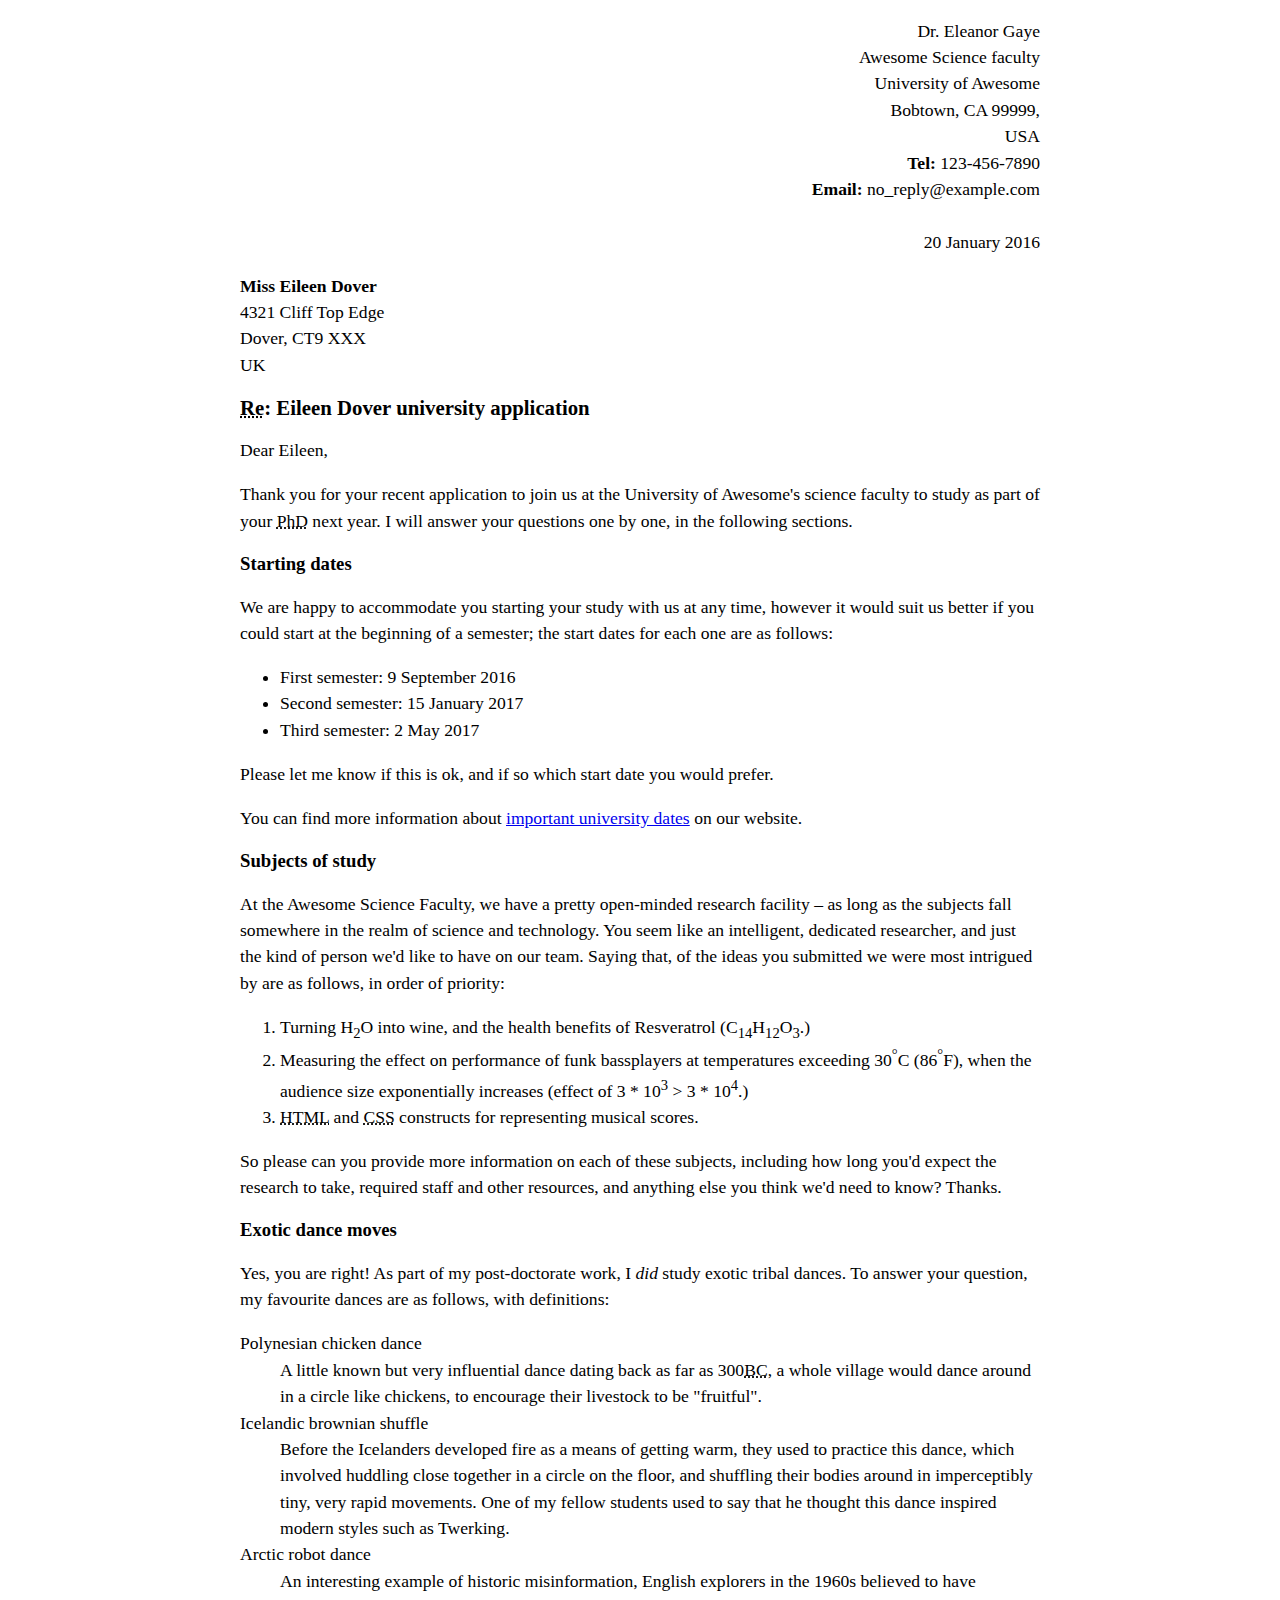
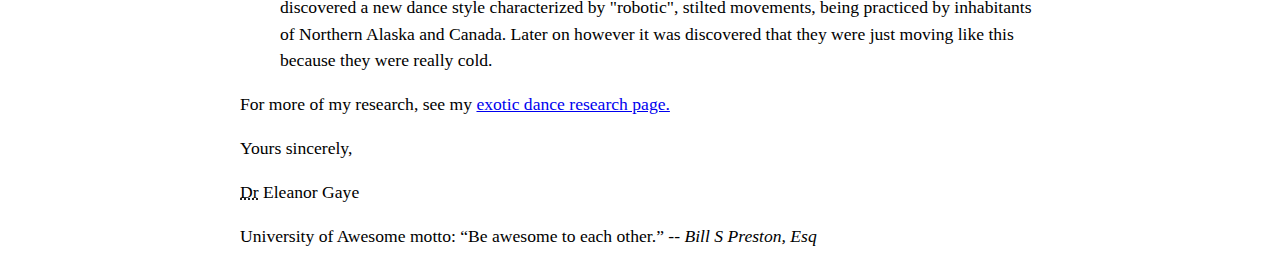
==== assessment/index.html @ 31456df3 "Add files via upload" ====
<!DOCTYPE html>
<html lang="en-US">

  <head>
    <meta charset="utf-8" >
    <title>Eileen Dover University application</title>
    <meta name="application Letter" content="Letter of application to a Research Fellow at the University of Awesome, for a place by a PHD Student.">
    <meta name="Dr Eleanor Gaye" content="Letter of application to a Research Fellow at the University of Awesome, for a place by a PHD Student">
    <link href="styles/style.css" rel="stylesheet" type="text/css">

  </head>
  <body>
    <p class="sender-column">Dr. Eleanor Gaye<br>
Awesome Science faculty<br>
University of Awesome<br>
Bobtown, CA 99999,<br>

USA<br>
<strong>Tel:</strong> 123-456-7890<br>
<strong>Email:</strong> no_reply@example.com<br><br>

20 January 2016</p>

<p><strong>Miss Eileen Dover</strong><br>
4321 Cliff Top Edge<br>
Dover, CT9 XXX<br>
UK</p>


<h2><abbr title="Regarding">Re</abbr>: Eileen Dover university application</h2>

<p>Dear Eileen,</p>

<p>Thank you for your recent application to join us at the University of Awesome's science faculty to study as part of your <abbr title="post-doctorate">PhD</abbr> next year. I will answer your questions one by one, in the following sections.</p>

<h3>Starting dates</h3>

<p>We are happy to accommodate you starting your study with us at any time, however it would suit us better if you could start at the beginning of a semester; the start dates for each one are as follows:</p>
<ul>
  <li>First semester:  9 September 2016</li>
  <li>Second semester: 15 January 2017</li>
  <li>Third semester: 2 May 2017</li>
</ul>

<p>Please let me know if this is ok, and if so which start date you would prefer.</p>

<p>You can find more information about <a href="example.com">important university dates</a> on our website.</p>


<h3>Subjects of study</h3>

<p>At the Awesome Science Faculty, we have a pretty open-minded research facility &ndash; as long as the subjects fall somewhere in the realm of science and technology. You seem like an intelligent, dedicated researcher, and just the kind of person we'd like to have on our team. Saying that, of the ideas you submitted we were most intrigued by are as follows, in order of priority:</p>

<ol>
  <li>Turning H<sub>2</sub>O into wine, and the health benefits of Resveratrol (C<sub>14</sub>H<sub>12</sub>O<sub>3</sub>.)</li>
  <li>Measuring the effect on performance of funk bassplayers at temperatures exceeding 30<sup>&#176;</sup>C (86<sup>&#176;</sup>F), when the audience size exponentially increases (effect of 3 * 10<sup>3</sup> &gt; 3 * 10<sup>4</sup>.)</li>
  <li><abbr title="Hypertext Markup Language">HTML</abbr> and <abbr title="Casscading stylesheet">CSS</abbr> constructs for representing musical scores.</li>
</ol>

<p>So please can you provide more information on each of these subjects, including how long you'd expect the research to take, required staff and other resources, and anything else you think we'd need to know? Thanks.</p>


<h3>Exotic dance moves</h3>

<p>Yes, you are right! As part of my post-doctorate work, I <em>did</em> study exotic tribal dances. To answer your question, my favourite dances are as follows, with definitions:</p>
<dl>
  <dt>Polynesian chicken dance</dt>
    <dd>A little known but very influential dance dating back as far as 300<abbr title="Before our common era">BC</abbr>, a whole village would dance around in a circle like chickens, to encourage their livestock to be "fruitful".</dd>
  <dt>Icelandic brownian shuffle</dt>
    <dd>Before the Icelanders developed fire as a means of getting warm, they used to practice this dance, which involved huddling close together in a circle on the floor, and shuffling their bodies around in imperceptibly tiny, very rapid movements. One of my fellow students used to say that he thought this dance inspired modern styles such as Twerking.</dd>
  <dt>Arctic robot dance</dt>
    <dd>An interesting example of historic misinformation, English explorers in the 1960s believed to have discovered a new dance style characterized by "robotic", stilted movements, being practiced by inhabitants of Northern Alaska and Canada. Later on however it was discovered that they were just moving like this because they were really cold.</dd>
</dl>

<p>For more of my research, see my <a href="example.com">exotic dance research page.</a></p>

<p>Yours sincerely,</p>
<p><abbr title="Doctor">Dr</abbr> Eleanor Gaye</p>

<p>University of Awesome motto: &ldquo;Be awesome to each other.&rdquo; -- <cite>Bill S Preston, Esq</cite></p>


  </body>

</html>
---- assessment/styles/style.css ----
body {
  max-width: 800px;
  margin: 0 auto;
}

.sender-column {
  text-align: right;
}

h1 {
  font-size: 1.5em;
}

h2 {
  font-size: 1.3em;
}

p,ul,ol,dl,address {
  font-size: 1.1em;
}

p, li, dd, dt, address {
  line-height: 1.5;
}
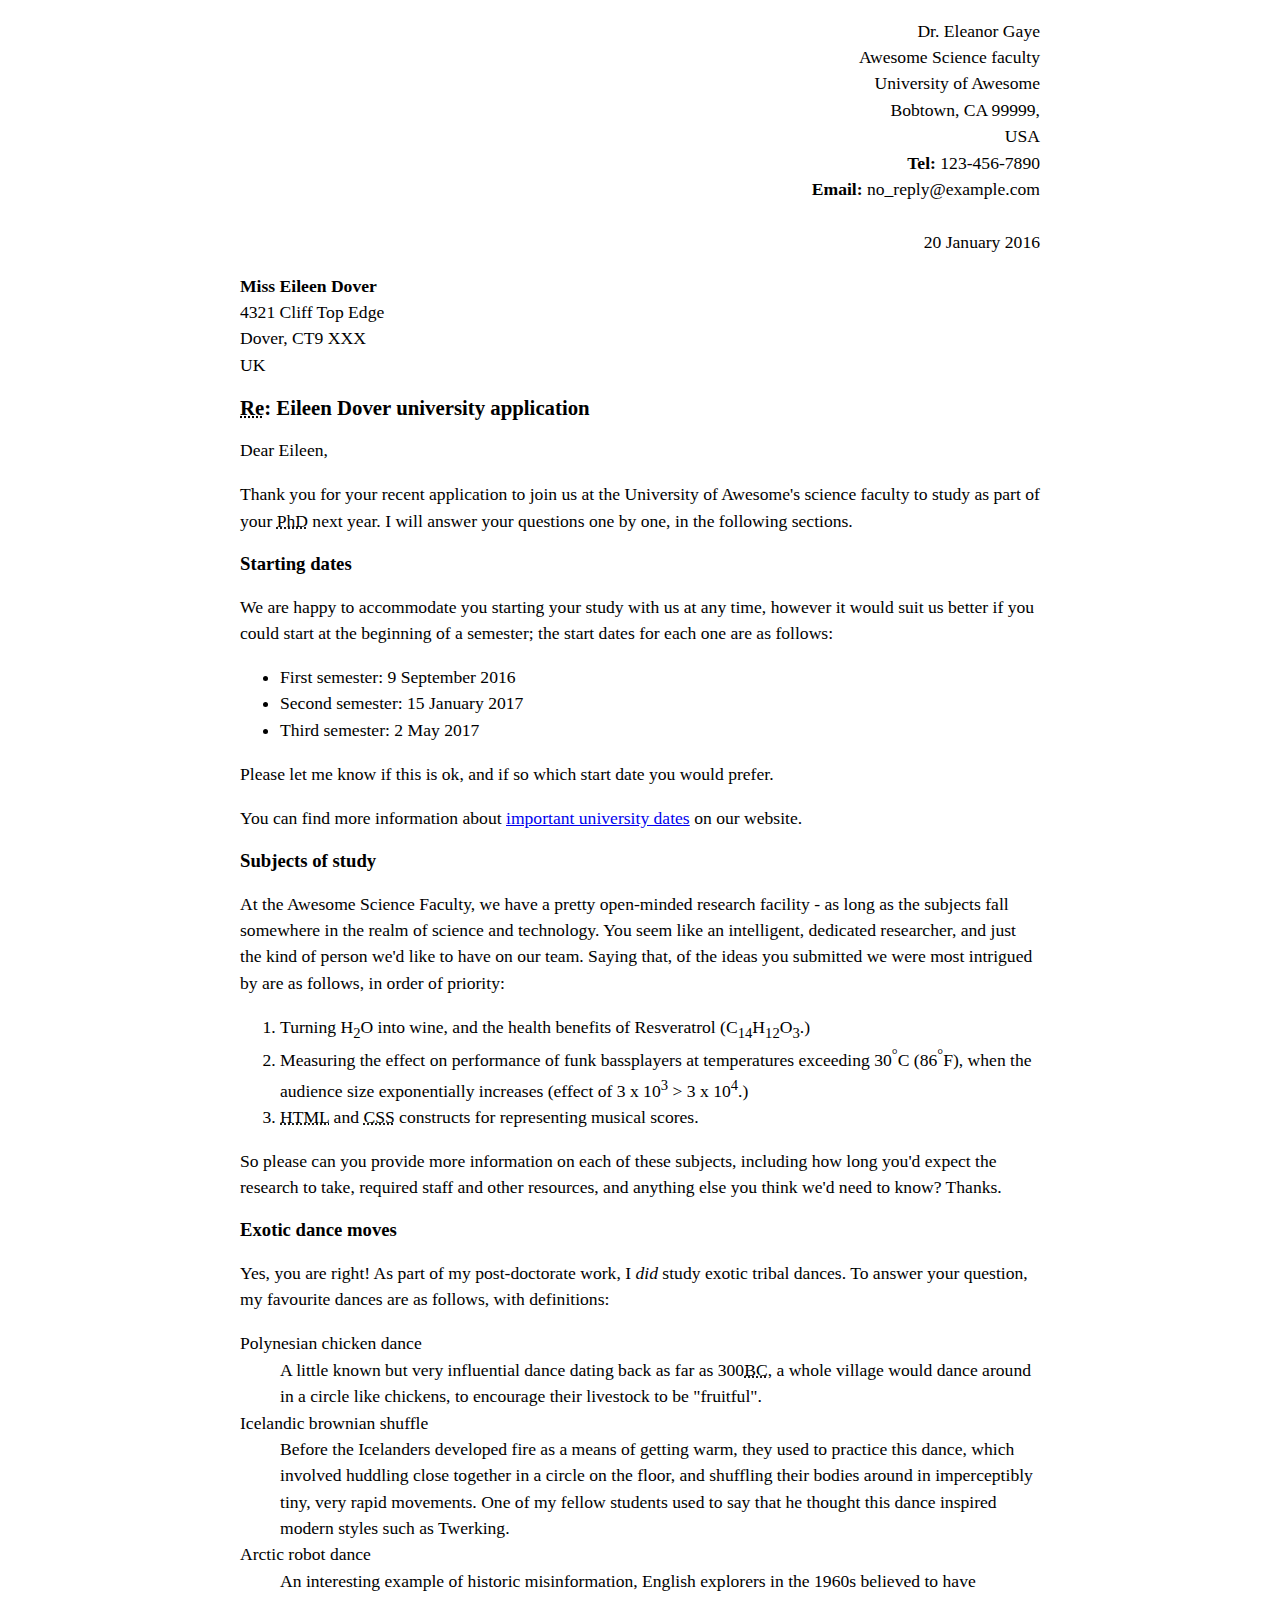
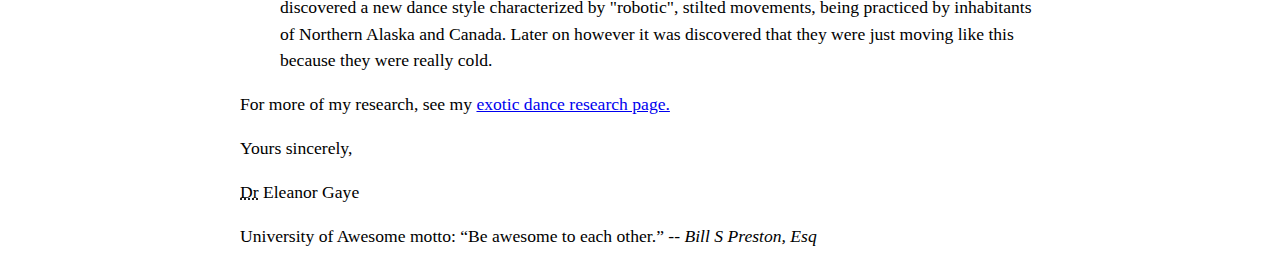
==== commit 28fab83d: "Add files via upload" ====
--- a/assessment/index.html
+++ b/assessment/index.html
@@ -5,7 +5,7 @@
     <meta charset="utf-8" >
     <title>Eileen Dover University application</title>
     <meta name="application Letter" content="Letter of application to a Research Fellow at the University of Awesome, for a place by a PHD Student.">
-    <meta name="Dr Eleanor Gaye" content="Letter of application to a Research Fellow at the University of Awesome, for a place by a PHD Student">
+    <meta name="author" content="Dr Eleanor Gaye">
     <link href="styles/style.css" rel="stylesheet" type="text/css">
 
   </head>
@@ -19,7 +19,7 @@
 <strong>Tel:</strong> 123-456-7890<br>
 <strong>Email:</strong> no_reply@example.com<br><br>
 
-20 January 2016</p>
+<datetime ="2016-01-20">20 January 2016</datetime></p>
 
 <p><strong>Miss Eileen Dover</strong><br>
 4321 Cliff Top Edge<br>
@@ -49,11 +49,11 @@
 
 <h3>Subjects of study</h3>
 
-<p>At the Awesome Science Faculty, we have a pretty open-minded research facility &ndash; as long as the subjects fall somewhere in the realm of science and technology. You seem like an intelligent, dedicated researcher, and just the kind of person we'd like to have on our team. Saying that, of the ideas you submitted we were most intrigued by are as follows, in order of priority:</p>
+<p>At the Awesome Science Faculty, we have a pretty open-minded research facility - as long as the subjects fall somewhere in the realm of science and technology. You seem like an intelligent, dedicated researcher, and just the kind of person we'd like to have on our team. Saying that, of the ideas you submitted we were most intrigued by are as follows, in order of priority:</p>
 
 <ol>
   <li>Turning H<sub>2</sub>O into wine, and the health benefits of Resveratrol (C<sub>14</sub>H<sub>12</sub>O<sub>3</sub>.)</li>
-  <li>Measuring the effect on performance of funk bassplayers at temperatures exceeding 30<sup>&#176;</sup>C (86<sup>&#176;</sup>F), when the audience size exponentially increases (effect of 3 * 10<sup>3</sup> &gt; 3 * 10<sup>4</sup>.)</li>
+  <li>Measuring the effect on performance of funk bassplayers at temperatures exceeding 30<sup>&#176;</sup>C (86<sup>&#176;</sup>F), when the audience size exponentially increases (effect of 3 x 10<sup>3</sup> &gt; 3 x 10<sup>4</sup>.)</li>
   <li><abbr title="Hypertext Markup Language">HTML</abbr> and <abbr title="Casscading stylesheet">CSS</abbr> constructs for representing musical scores.</li>
 </ol>
 
@@ -77,7 +77,7 @@
 <p>Yours sincerely,</p>
 <p><abbr title="Doctor">Dr</abbr> Eleanor Gaye</p>
 
-<p>University of Awesome motto: &ldquo;Be awesome to each other.&rdquo; -- <cite>Bill S Preston, Esq</cite></p>
+<p>University of Awesome motto: <q>Be awesome to each other.</q> -- <cite>Bill S Preston, Esq</cite></p>
 
 
   </body>
